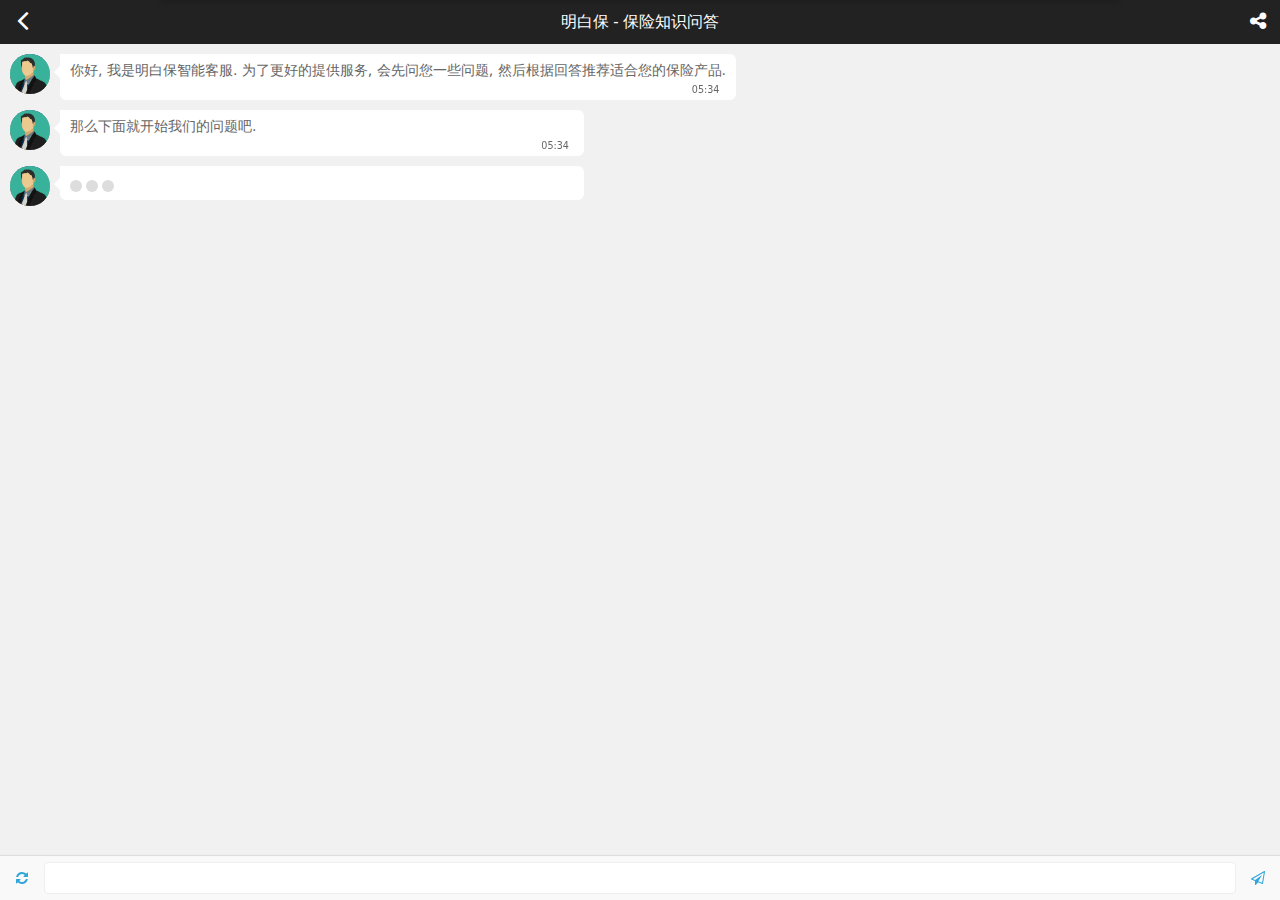
==== index.html @ 45cfc4c9 "init files" ====
<!DOCTYPE html><html lang="en" style="margin:0"><head><meta charset="utf-8"><meta name="viewport" content="width=device-width,initial-scale=1,maximum-scale=1,minimum-scale=1,user-scalable=no,user-scalable=0,shrink-to-fit=no"><meta http-equiv="Content-Type" content="text/html;charset=utf-8"><meta http-equiv="cache-control" content="max-age=0"/><meta http-equiv="cache-control" content="no-cache"/><meta http-equiv="expires" content="0"/><meta http-equiv="expires" content="Tue, 01 Jan 1980 1:00:00 GMT"/><meta http-equiv="pragma" content="no-cache"/><meta name="theme-color" content="#000000"><link rel="manifest" href="/manifest.json"><link rel="shortcut icon" href="/favicon.ico"><title>BUNNY G</title><link href="/static/css/main.f3739292.css" rel="stylesheet"></head><body style="margin:0"><noscript>You need to enable JavaScript to run this app.</noscript><div id="header" style="background-color:#222;height:44px;width:100%;position:relative;color:#fff;text-align:center;font-family:-apple-system,BlinkMacSystemFont,'Segoe UI',Roboto,Oxygen,Ubuntu,Cantarell,'Open Sans','Helvetica Neue',sans-serif;line-height:44px"><i class="bg-back" style="float:left;width:44px;height:44px;line-height:44px;font-size:2em;margin-top:-2px"></i> <span>明白保 - 保险知识问答</span> <i class="bg-share" style="float:right;width:44px;height:44px;line-height:44px;font-size:1.2em"></i></div><div id="bunny-root" style="display:block;position:fixed;width:100vw;height:calc(100vh - 44px);top:44px" data-header-height="44"></div><script type="text/javascript" src="/static/js/main.5d729b09.js"></script></body></html>
---- static/css/main.f3739292.css ----
@font-face{font-family:fontello;src:url(/static/media/fontello.f09d872a.eot);src:url(/static/media/fontello.f09d872a.eot#iefix) format("embedded-opentype"),url(/static/media/fontello.4e235c94.woff2) format("woff2"),url(/static/media/fontello.9796aa40.woff) format("woff"),url(/static/media/fontello.ecfb7694.ttf) format("truetype"),url(/static/media/fontello.1ce46773.svg#fontello) format("svg");font-weight:400;font-style:normal}[class*=" bg-"]:before,[class^=bg-]:before{font-family:fontello;font-style:normal;font-weight:400;speak:none;display:inline-block;text-decoration:inherit;width:1em;margin-right:.2em;text-align:center;font-variant:normal;text-transform:none;line-height:1em;margin-left:.2em;-webkit-font-smoothing:antialiased;-moz-osx-font-smoothing:grayscale}.bg-plus:before{content:"\E800"}.bg-restart:before{content:"\E801"}.bg-warn:before{content:"\E802"}.bg-light:before{content:"\E803"}.bg-magic:before{content:"\F0D0"}.bg-back:before{content:"\F104"}.bg-send:before{content:"\F1D9"}.bg-share:before{content:"\F1E0"}.bunny{width:200vw;font-family:-apple-system,system-ui,BlinkMacSystemFont,Segoe UI,Roboto,Helvetica Neue,Arial,sans-serif;font-size:14px;font-weight:300;color:#666}.bunny,.bunny .bunny-chat{display:block;position:relative;overflow:hidden}.bunny .bunny-chat{width:100vw}.bunny .bunny-chat .bunny-chat-content{height:calc(100% - 44px);overflow-x:hidden;overflow-y:auto;-webkit-overflow-scrolling:touch;-webkit-backface-visibility:hidden;backface-visibility:hidden;-webkit-transform-style:preserve-3d;transform-style:preserve-3d;padding:10px 10px 46px;-webkit-box-sizing:border-box;box-sizing:border-box;background-color:#f1f1f1}.bunny .bunny-chat .bunny-chat-content,.bunny .bunny-chat .bunny-chat-content .bunny-msg{display:block;position:relative;width:100%}.bunny .bunny-chat .bunny-chat-content .bunny-msg:before{content:"";display:table}.bunny .bunny-chat .bunny-chat-content .bunny-msg:after{content:"";display:table;clear:both}.bunny .bunny-chat .bunny-chat-content .bunny-msg:not(:last-child){margin-bottom:10px}.bunny .bunny-chat .bunny-chat-content .bunny-msg .bunny-msg-avatar{display:block;position:relative;float:left;height:40px;width:40px}.bunny .bunny-chat .bunny-chat-content .bunny-msg .bunny-msg-body{display:block;position:relative;max-width:calc(75% - 40px - 10px);min-width:40%;background:#fff;border-radius:6px;min-height:40px;padding:6px 10px 0}.bunny .bunny-chat .bunny-chat-content .bunny-msg .bunny-msg-body .bunny-msg-msg{display:block;position:relative;white-space:normal;overflow-wrap:break-word;line-height:20px}.bunny .bunny-chat .bunny-chat-content .bunny-msg .bunny-msg-body .bunny-msg-timestamp{display:block;position:relative;height:20px;line-height:20px;font-size:12px;text-align:right;-webkit-transform:scale(.8);-ms-transform:scale(.8);transform:scale(.8);margin-right:-10%}.bunny .bunny-chat .bunny-chat-content .bunny-msg.bunny-msg-ai .bunny-msg-avatar{float:left;margin-right:10px;background:url(/static/media/icon_ai.d5b8014a.svg);background-size:40px 40px}.bunny .bunny-chat .bunny-chat-content .bunny-msg.bunny-msg-ai .bunny-msg-body{border-top-left-radius:0;float:left}.bunny .bunny-chat .bunny-chat-content .bunny-msg.bunny-msg-ai .bunny-msg-body:before{content:"";display:block;position:absolute;top:12px;left:-6px;width:0;height:0;border-top:6px solid transparent;border-right:6px solid #fff;border-bottom:6px solid transparent}.bunny .bunny-chat .bunny-chat-content .bunny-msg.bunny-msg-ai .bunny-msg-light{display:block;position:absolute;height:30px;width:30px;top:-12px;right:-12px;text-align:center;line-height:30px;font-size:1.3em;color:rgba(253,147,25,.753)}.bunny .bunny-chat .bunny-chat-content .bunny-msg.bunny-msg-ai.bunny-msg-thinking .bunny-msg-body{min-height:auto;height:28px}.bunny .bunny-chat .bunny-chat-content .bunny-msg.bunny-msg-ai.bunny-msg-thinking .bunny-msg-body .bunny-msg-msg>span{display:block;position:relative}.bunny .bunny-chat .bunny-chat-content .bunny-msg.bunny-msg-ai.bunny-msg-thinking .bunny-msg-body .bunny-msg-msg>span:before{content:"";display:table}.bunny .bunny-chat .bunny-chat-content .bunny-msg.bunny-msg-ai.bunny-msg-thinking .bunny-msg-body .bunny-msg-msg>span:after{content:"";display:table;clear:both}.bunny .bunny-chat .bunny-chat-content .bunny-msg.bunny-msg-ai.bunny-msg-thinking .bunny-msg-body .bunny-msg-msg>span>span{display:block;position:relative;float:left;width:16px;height:28px}.bunny .bunny-chat .bunny-chat-content .bunny-msg.bunny-msg-ai.bunny-msg-thinking .bunny-msg-body .bunny-msg-msg>span>span:before{content:"";display:block;position:absolute;background-color:#ddd;width:12px;height:12px;top:8px;left:0;border-radius:100%;-webkit-animation:bunny-thinking .6s ease-in-out infinite;animation:bunny-thinking .6s ease-in-out infinite}.bunny .bunny-chat .bunny-chat-content .bunny-msg.bunny-msg-ai.bunny-msg-thinking .bunny-msg-body .bunny-msg-msg>span>span:nth-child(2):before{-webkit-animation-delay:.1s;animation-delay:.1s}.bunny .bunny-chat .bunny-chat-content .bunny-msg.bunny-msg-ai.bunny-msg-thinking .bunny-msg-body .bunny-msg-msg>span>span:nth-child(3):before{-webkit-animation-delay:.2s;animation-delay:.2s}.bunny .bunny-chat .bunny-chat-content .bunny-msg.bunny-msg-ai.bunny-msg-thinking .bunny-msg-body .bunny-msg-timestamp{display:none}.bunny .bunny-chat .bunny-chat-content .bunny-msg.bunny-msg-client .bunny-msg-avatar{float:right;margin-left:10px;background:url(/static/media/user.2f36e61a.svg);background-size:40px 40px}.bunny .bunny-chat .bunny-chat-content .bunny-msg.bunny-msg-client .bunny-msg-body{border-top-right-radius:0;float:right;color:#fff;background-color:#30a5da}.bunny .bunny-chat .bunny-chat-content .bunny-msg.bunny-msg-client .bunny-msg-body:before{content:"";display:block;position:absolute;top:12px;right:-6px;width:0;height:0;border-top:6px solid transparent;border-left:6px solid #30a5da;border-bottom:6px solid transparent}.bunny .bunny-chat .bunny-chat-options{display:block;position:absolute;height:36px;width:100%;top:calc(100% - 80px);background-color:#f9f9f9;border-bottom:1px solid #eee;border-top:1px solid #eee;-webkit-box-sizing:border-box;box-sizing:border-box;overflow-x:hidden}.bunny .bunny-chat .bunny-chat-options div{height:36px;min-width:100vw;padding:5px 10px;white-space:nowrap}.bunny .bunny-chat .bunny-chat-options div,.bunny .bunny-chat .bunny-chat-options span{display:inline-block;position:relative;-webkit-box-sizing:border-box;box-sizing:border-box}.bunny .bunny-chat .bunny-chat-options span{height:24px;line-height:22px;border:1px solid #30a5da;color:#30a5da;border-radius:14px;padding:0 16px;font-size:12px}.bunny .bunny-chat .bunny-chat-options span:not(:last-child){margin-right:8px}.bunny .bunny-chat .bunny-chat-options~.bunny-chat-button-bar{-webkit-box-shadow:none;box-shadow:none}.bunny .bunny-chat .bunny-chat-button-bar{display:block;position:absolute;height:44px;width:100%;bottom:0;background-color:#f9f9f9;-webkit-box-shadow:0 -1px 1px rgba(0,0,0,.08);box-shadow:0 -1px 1px rgba(0,0,0,.08)}.bunny .bunny-chat .bunny-chat-button-bar .bunny-chat-button{display:block;position:relative;width:44px;height:44px;line-height:44px;text-align:center;float:left;color:#30a5da}.bunny .bunny-chat .bunny-chat-button-bar .bunny-chat-text{display:block;position:relative;margin:6px 0;padding:6px 10px;height:32px;line-height:20px;border:1px solid #eee;border-radius:4px;float:left;width:calc(100% - 44px * 2);outline:none;-webkit-box-sizing:border-box;box-sizing:border-box;-webkit-appearance:none;-moz-appearance:none;appearance:none;font-family:-apple-system,system-ui,BlinkMacSystemFont,Segoe UI,Roboto,Helvetica Neue,Arial,sans-serif;font-size:14px;font-weight:300;color:#666}.bunny .bunny-chat .bunny-chat-button-bar.bunny-chat-has-result .bunny-chat-text{width:calc(100% - 44px * 3);-webkit-transition:width .2s ease-in-out;-o-transition:width .2s ease-in-out;transition:width .2s ease-in-out}.bunny .bunny-chat .bunny-chat-restart .bunny-restart-backdrop{display:block;position:fixed;height:0;width:100vw;top:0;left:0;background:rgba(0,0,0,.13);z-index:10000;-webkit-transition:height .2s linear;-o-transition:height .2s linear;transition:height .2s linear}.bunny .bunny-chat .bunny-chat-restart .bunny-restart-alert{display:block;position:fixed;width:75vw;left:12.5vw;bottom:100vh;background:#fff;z-index:10001;-webkit-box-sizing:border-box;box-sizing:border-box;border-radius:4px;-webkit-box-shadow:0 2px 4px rgba(0,0,0,.13);box-shadow:0 2px 4px rgba(0,0,0,.13);-webkit-transition:bottom .2s ease-in;-o-transition:bottom .2s ease-in;transition:bottom .2s ease-in}.bunny .bunny-chat .bunny-chat-restart .bunny-restart-alert .bunny-restart-message{display:block;position:relative;height:88px;padding:10px;-webkit-box-sizing:border-box;box-sizing:border-box}.bunny .bunny-chat .bunny-chat-restart .bunny-restart-alert .bunny-restart-buttons{display:block;position:relative;height:32px;-webkit-box-sizing:border-box;box-sizing:border-box;border-top:1px solid #eee}.bunny .bunny-chat .bunny-chat-restart .bunny-restart-alert .bunny-restart-buttons span{display:block;position:relative;float:left;width:50%;text-align:center;line-height:32px;-webkit-box-sizing:border-box;box-sizing:border-box}.bunny .bunny-chat .bunny-chat-restart .bunny-restart-alert .bunny-restart-buttons span:first-child{border-right:1px solid #eee}.bunny .bunny-chat .bunny-chat-restart.bunny-restart-show .bunny-restart-backdrop{height:100vh}.bunny .bunny-chat .bunny-chat-restart.bunny-restart-show .bunny-restart-alert{bottom:calc(50vh - 60px)}.bunny .bunny-chat .bunny-chat-restart.bunny-restart-show.bunny-restart-hiding .bunny-restart-alert{-webkit-animation:shake .4s cubic-bezier(.36,.07,.19,.97) both;animation:shake .4s cubic-bezier(.36,.07,.19,.97) both;-webkit-transform:rotate(0deg);-ms-transform:rotate(0deg);transform:rotate(0deg);-webkit-backface-visibility:hidden;backface-visibility:hidden;-webkit-perspective:1000px;perspective:1000px}.bunny .bunny-results{display:block;position:absolute;width:100vw;left:100vw;top:0;background-color:#fff;z-index:1;-webkit-transition:left .4s ease-in-out;-o-transition:left .4s ease-in-out;transition:left .4s ease-in-out}.bunny .bunny-results .bunny-results-close{display:block;position:absolute;z-index:5000;top:25px;right:50px}.bunny .bunny-results .bunny-results-close:before{content:"";display:block;position:absolute;-webkit-transform:rotate(45deg);-ms-transform:rotate(45deg);transform:rotate(45deg);border-top:2px solid rgba(226,68,107,.623);width:44px}.bunny .bunny-results .bunny-results-close:after{content:"";display:block;position:absolute;-webkit-transform:rotate(315deg);-ms-transform:rotate(315deg);transform:rotate(315deg);border-top:2px solid rgba(226,68,107,.623);width:44px}.bunny .bunny-results .bunny-results-demo{text-align:center}.bunny .bunny-results .bunny-results-demo span{font-size:40px;font-weight:400;-webkit-writing-mode:tb;-ms-writing-mode:tb;writing-mode:tb;height:100vh;color:rgba(226,68,107,.623)}.bunny .bunny-results.bunny-results-show{left:0}@-webkit-keyframes bunny-thinking{0%{-webkit-transform:translateY(0);transform:translateY(0)}25%{-webkit-transform:translateY(-1px);transform:translateY(-1px)}75%{-webkit-transform:translateY(1px);transform:translateY(1px)}to{-webkit-transform:translateY(0);transform:translateY(0)}}@keyframes bunny-thinking{0%{-webkit-transform:translateY(0);transform:translateY(0)}25%{-webkit-transform:translateY(-1px);transform:translateY(-1px)}75%{-webkit-transform:translateY(1px);transform:translateY(1px)}to{-webkit-transform:translateY(0);transform:translateY(0)}}@-webkit-keyframes shake{10%,90%{-webkit-transform:rotate(1deg);transform:rotate(1deg)}20%,80%{-webkit-transform:rotate(-1deg);transform:rotate(-1deg)}30%,50%,70%{-webkit-transform:rotate(2deg);transform:rotate(2deg)}40%,60%{-webkit-transform:rotate(-2deg);transform:rotate(-2deg)}}@keyframes shake{10%,90%{-webkit-transform:rotate(1deg);transform:rotate(1deg)}20%,80%{-webkit-transform:rotate(-1deg);transform:rotate(-1deg)}30%,50%,70%{-webkit-transform:rotate(2deg);transform:rotate(2deg)}40%,60%{-webkit-transform:rotate(-2deg);transform:rotate(-2deg)}}
/*# sourceMappingURL=main.f3739292.css.map*/
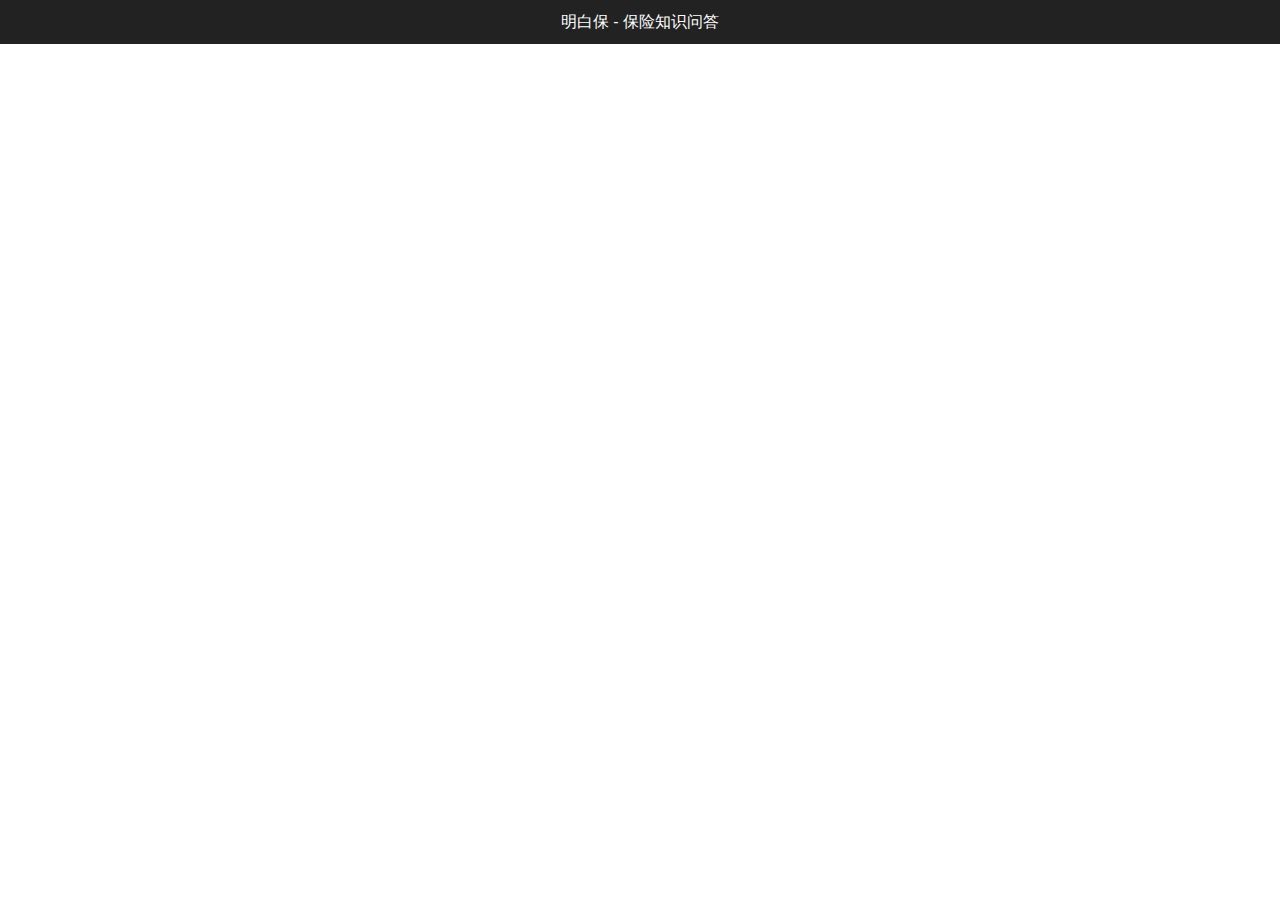
==== commit 76f2db39: "init files" ====
--- a/index.html
+++ b/index.html
@@ -1 +1 @@
-<!DOCTYPE html><html lang="en" style="margin:0"><head><meta charset="utf-8"><meta name="viewport" content="width=device-width,initial-scale=1,maximum-scale=1,minimum-scale=1,user-scalable=no,user-scalable=0,shrink-to-fit=no"><meta http-equiv="Content-Type" content="text/html;charset=utf-8"><meta http-equiv="cache-control" content="max-age=0"/><meta http-equiv="cache-control" content="no-cache"/><meta http-equiv="expires" content="0"/><meta http-equiv="expires" content="Tue, 01 Jan 1980 1:00:00 GMT"/><meta http-equiv="pragma" content="no-cache"/><meta name="theme-color" content="#000000"><link rel="manifest" href="/manifest.json"><link rel="shortcut icon" href="/favicon.ico"><title>BUNNY G</title><link href="/static/css/main.f3739292.css" rel="stylesheet"></head><body style="margin:0"><noscript>You need to enable JavaScript to run this app.</noscript><div id="header" style="background-color:#222;height:44px;width:100%;position:relative;color:#fff;text-align:center;font-family:-apple-system,BlinkMacSystemFont,'Segoe UI',Roboto,Oxygen,Ubuntu,Cantarell,'Open Sans','Helvetica Neue',sans-serif;line-height:44px"><i class="bg-back" style="float:left;width:44px;height:44px;line-height:44px;font-size:2em;margin-top:-2px"></i> <span>明白保 - 保险知识问答</span> <i class="bg-share" style="float:right;width:44px;height:44px;line-height:44px;font-size:1.2em"></i></div><div id="bunny-root" style="display:block;position:fixed;width:100vw;height:calc(100vh - 44px);top:44px" data-header-height="44"></div><script type="text/javascript" src="/static/js/main.5d729b09.js"></script></body></html>+<!DOCTYPE html><html lang="en" style="margin:0"><head><meta charset="utf-8"><meta name="viewport" content="width=device-width,initial-scale=1,maximum-scale=1,minimum-scale=1,user-scalable=no,user-scalable=0,shrink-to-fit=no"><meta http-equiv="Content-Type" content="text/html;charset=utf-8"><meta http-equiv="cache-control" content="max-age=0"/><meta http-equiv="cache-control" content="no-cache"/><meta http-equiv="expires" content="0"/><meta http-equiv="expires" content="Tue, 01 Jan 1980 1:00:00 GMT"/><meta http-equiv="pragma" content="no-cache"/><meta name="theme-color" content="#000000"><link rel="manifest" href="/bunny-front-demo/manifest.json"><link rel="shortcut icon" href="/bunny-front-demo/favicon.ico"><title>BUNNY G</title><link href="/bunny-front-demo/static/css/main.e006c847.css" rel="stylesheet"></head><body style="margin:0"><noscript>You need to enable JavaScript to run this app.</noscript><div id="header" style="background-color:#222;height:44px;width:100%;position:relative;color:#fff;text-align:center;font-family:-apple-system,BlinkMacSystemFont,'Segoe UI',Roboto,Oxygen,Ubuntu,Cantarell,'Open Sans','Helvetica Neue',sans-serif;line-height:44px"><i class="bg-back" style="float:left;width:44px;height:44px;line-height:44px;font-size:2em;margin-top:-2px"></i> <span>明白保 - 保险知识问答</span> <i class="bg-share" style="float:right;width:44px;height:44px;line-height:44px;font-size:1.2em"></i></div><div id="bunny-root" style="display:block;position:fixed;width:100vw;height:calc(100vh - 44px);top:44px" data-header-height="44"></div><script type="text/javascript" src="/bunny-front-demo/static/js/main.2f8b219f.js"></script></body></html>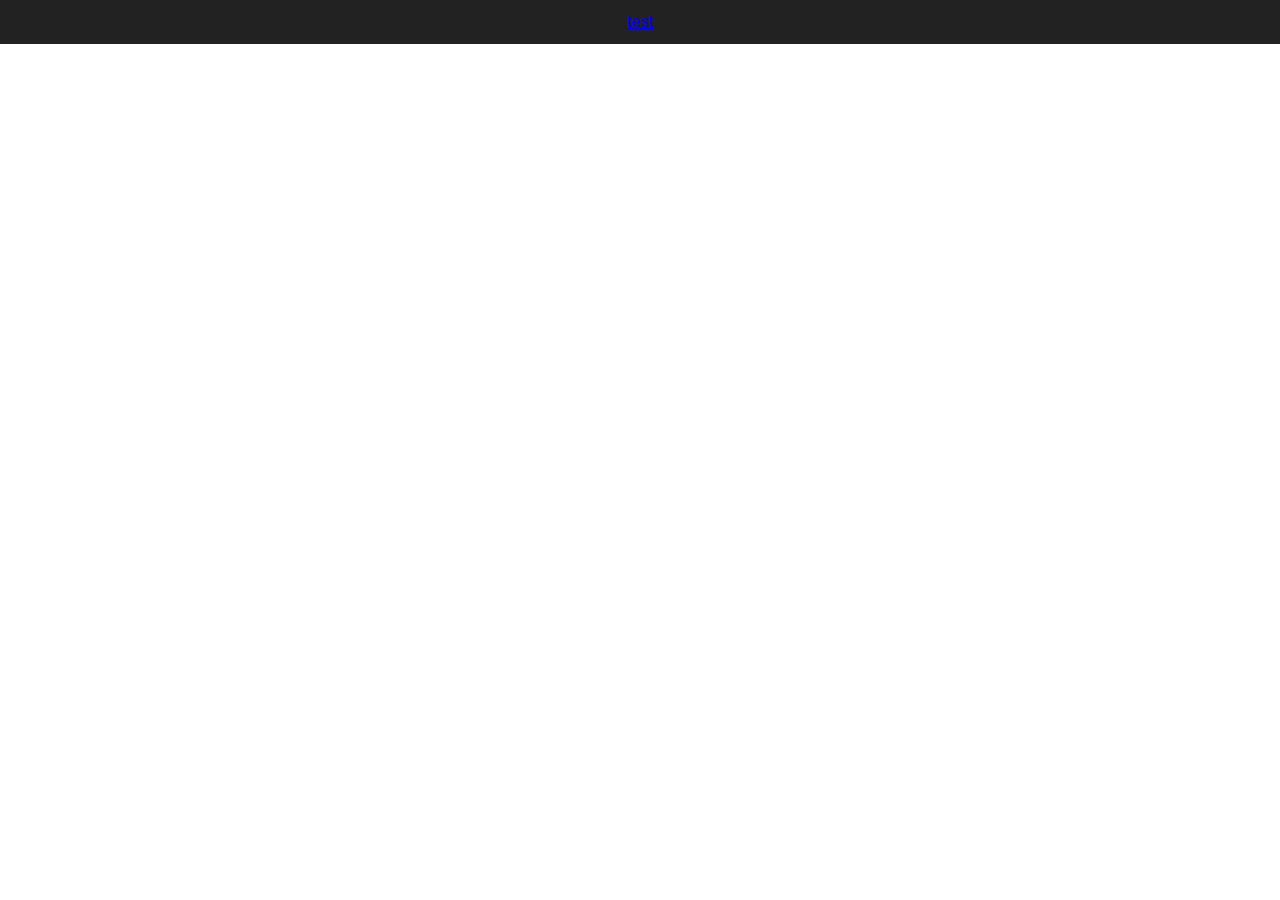
==== commit 9fc10b92: "Update index.html" ====
--- a/index.html
+++ b/index.html
@@ -1 +1,2 @@
-<!DOCTYPE html><html lang="en" style="margin:0"><head><meta charset="utf-8"><meta name="viewport" content="width=device-width,initial-scale=1,maximum-scale=1,minimum-scale=1,user-scalable=no,user-scalable=0,shrink-to-fit=no"><meta http-equiv="Content-Type" content="text/html;charset=utf-8"><meta http-equiv="cache-control" content="max-age=0"/><meta http-equiv="cache-control" content="no-cache"/><meta http-equiv="expires" content="0"/><meta http-equiv="expires" content="Tue, 01 Jan 1980 1:00:00 GMT"/><meta http-equiv="pragma" content="no-cache"/><meta name="theme-color" content="#000000"><link rel="manifest" href="/bunny-front-demo/manifest.json"><link rel="shortcut icon" href="/bunny-front-demo/favicon.ico"><title>BUNNY G</title><link href="/bunny-front-demo/static/css/main.e006c847.css" rel="stylesheet"></head><body style="margin:0"><noscript>You need to enable JavaScript to run this app.</noscript><div id="header" style="background-color:#222;height:44px;width:100%;position:relative;color:#fff;text-align:center;font-family:-apple-system,BlinkMacSystemFont,'Segoe UI',Roboto,Oxygen,Ubuntu,Cantarell,'Open Sans','Helvetica Neue',sans-serif;line-height:44px"><i class="bg-back" style="float:left;width:44px;height:44px;line-height:44px;font-size:2em;margin-top:-2px"></i> <span>明白保 - 保险知识问答</span> <i class="bg-share" style="float:right;width:44px;height:44px;line-height:44px;font-size:1.2em"></i></div><div id="bunny-root" style="display:block;position:fixed;width:100vw;height:calc(100vh - 44px);top:44px" data-header-height="44"></div><script type="text/javascript" src="/bunny-front-demo/static/js/main.2f8b219f.js"></script></body></html>+<!DOCTYPE html><html lang="en" style="margin:0"><head><meta charset="utf-8"><meta name="viewport" content="width=device-width,initial-scale=1,maximum-scale=1,minimum-scale=1,user-scalable=no,user-scalable=0,shrink-to-fit=no"><meta http-equiv="Content-Type" content="text/html;charset=utf-8"><meta http-equiv="cache-control" content="max-age=0"/><meta http-equiv="cache-control" content="no-cache"/><meta http-equiv="expires" content="0"/><meta http-equiv="expires" content="Tue, 01 Jan 1980 1:00:00 GMT"/><meta http-equiv="pragma" content="no-cache"/><meta name="theme-color" content="#000000"><link rel="manifest" href="/bunny-front-demo/manifest.json"><link rel="shortcut icon" href="/bunny-front-demo/favicon.ico"><title>BUNNY G</title><link href="/bunny-front-demo/static/css/main.e006c847.css" rel="stylesheet"></head><body style="margin:0;height:100vh"><noscript>You need to enable JavaScript to run this app.</noscript><div id="header" style="background-color:#222;height:44px;width:100%;position:relative;color:#fff;text-align:center;font-family:-apple-system,BlinkMacSystemFont,'Segoe UI',Roboto,Oxygen,Ubuntu,Cantarell,'Open Sans','Helvetica Neue',sans-serif;line-height:44px"><i class="bg-back" style="float:left;width:44px;height:44px;line-height:44px;font-size:2em;margin-top:-2px"></i> <span><a href="ibooks://csms-dev.ebaocloud.com.cn/productui/HKDBDQ/HKDBDQ_CLAUSE.pdf">test
+</a></span> <i class="bg-share" style="float:right;width:44px;height:44px;line-height:44px;font-size:1.2em"></i></div><div id="bunny-root" style="display:block;position:fixed;width:100vw;height:calc(100vh - 44px);top:44px" data-header-height="44"></div><script type="text/javascript" src="/bunny-front-demo/static/js/main.2f8b219f.js"></script></body></html>
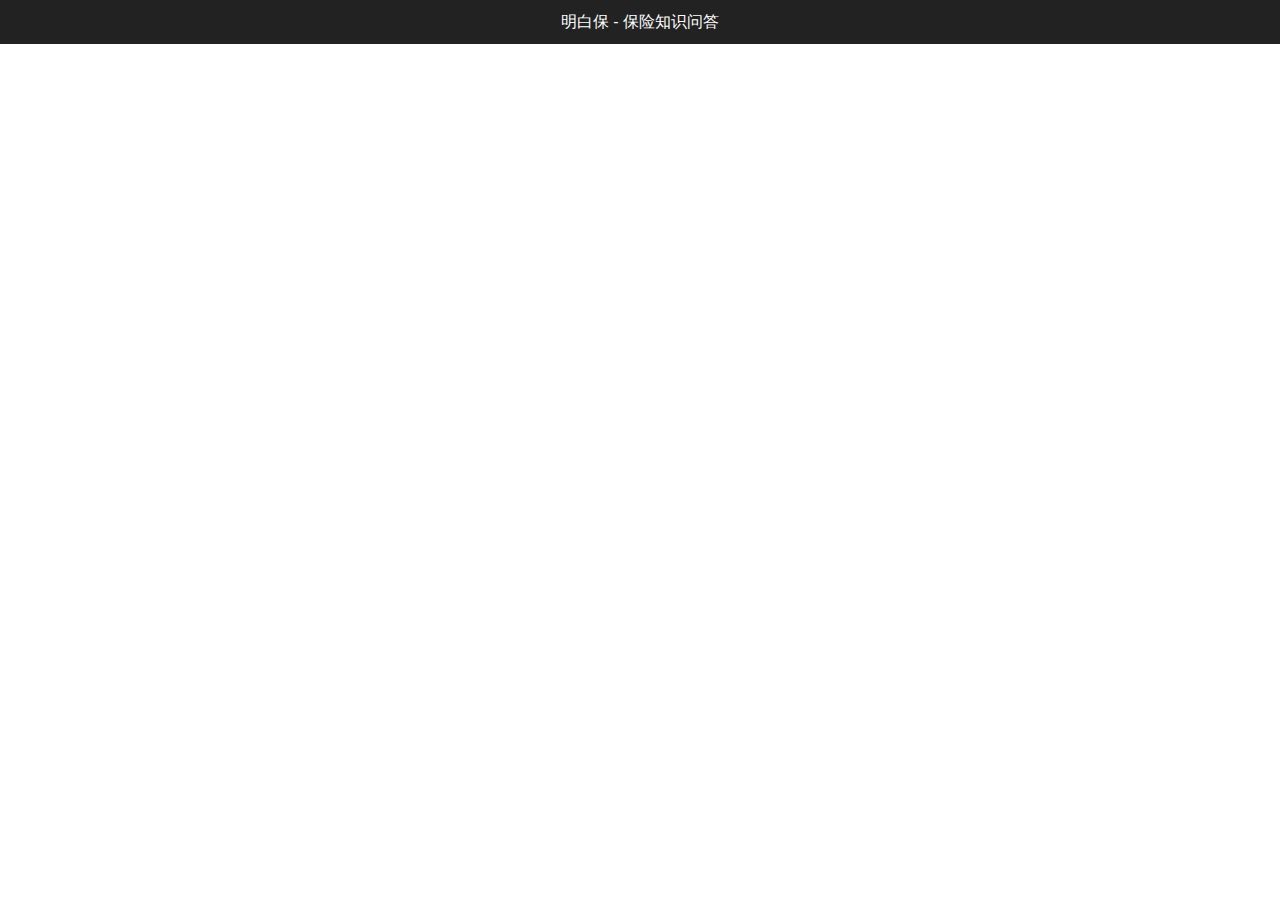
==== commit 3a14eaf7: "Update index.html" ====
--- a/index.html
+++ b/index.html
@@ -1,2 +1,31 @@
-<!DOCTYPE html><html lang="en" style="margin:0"><head><meta charset="utf-8"><meta name="viewport" content="width=device-width,initial-scale=1,maximum-scale=1,minimum-scale=1,user-scalable=no,user-scalable=0,shrink-to-fit=no"><meta http-equiv="Content-Type" content="text/html;charset=utf-8"><meta http-equiv="cache-control" content="max-age=0"/><meta http-equiv="cache-control" content="no-cache"/><meta http-equiv="expires" content="0"/><meta http-equiv="expires" content="Tue, 01 Jan 1980 1:00:00 GMT"/><meta http-equiv="pragma" content="no-cache"/><meta name="theme-color" content="#000000"><link rel="manifest" href="/bunny-front-demo/manifest.json"><link rel="shortcut icon" href="/bunny-front-demo/favicon.ico"><title>BUNNY G</title><link href="/bunny-front-demo/static/css/main.e006c847.css" rel="stylesheet"></head><body style="margin:0;height:100vh"><noscript>You need to enable JavaScript to run this app.</noscript><div id="header" style="background-color:#222;height:44px;width:100%;position:relative;color:#fff;text-align:center;font-family:-apple-system,BlinkMacSystemFont,'Segoe UI',Roboto,Oxygen,Ubuntu,Cantarell,'Open Sans','Helvetica Neue',sans-serif;line-height:44px"><i class="bg-back" style="float:left;width:44px;height:44px;line-height:44px;font-size:2em;margin-top:-2px"></i> <span><a href="ibooks://csms-dev.ebaocloud.com.cn/productui/HKDBDQ/HKDBDQ_CLAUSE.pdf">test
-</a></span> <i class="bg-share" style="float:right;width:44px;height:44px;line-height:44px;font-size:1.2em"></i></div><div id="bunny-root" style="display:block;position:fixed;width:100vw;height:calc(100vh - 44px);top:44px" data-header-height="44"></div><script type="text/javascript" src="/bunny-front-demo/static/js/main.2f8b219f.js"></script></body></html>
+<!DOCTYPE html>
+<html lang="en" style="margin:0">
+
+<head>
+	<meta charset="utf-8">
+	<meta name="viewport" content="width=device-width,initial-scale=1,maximum-scale=1,minimum-scale=1,user-scalable=no,user-scalable=0,shrink-to-fit=no">
+	<meta http-equiv="Content-Type" content="text/html;charset=utf-8">
+	<meta http-equiv="cache-control" content="max-age=0" />
+	<meta http-equiv="cache-control" content="no-cache" />
+	<meta http-equiv="expires" content="0" />
+	<meta http-equiv="expires" content="Tue, 01 Jan 1980 1:00:00 GMT" />
+	<meta http-equiv="pragma" content="no-cache" />
+	<meta name="theme-color" content="#000000">
+	<link rel="manifest" href="/bunny-front-demo/manifest.json">
+	<link rel="shortcut icon" href="/bunny-front-demo/favicon.ico">
+	<title>BUNNY G</title>
+	<link href="/bunny-front-demo/static/css/main.e006c847.css" rel="stylesheet">
+</head>
+
+<body style="margin:0;height:100vh"><noscript>You need to enable JavaScript to run this app.</noscript>
+	<div id="header" style="background-color:#222;height:44px;width:100%;position:relative;color:#fff;text-align:center;font-family:-apple-system,BlinkMacSystemFont,'Segoe UI',Roboto,Oxygen,Ubuntu,Cantarell,'Open Sans','Helvetica Neue',sans-serif;line-height:44px">
+		<i class="bg-back" style="float:left;width:44px;height:44px;line-height:44px;font-size:2em;margin-top:-2px"></i>
+		<span>明白保 - 保险知识问答</span>
+		<i class="bg-share" style="float:right;width:44px;height:44px;line-height:44px;font-size:1.2em"></i>
+	</div>
+	<div id="bunny-root" style="display:block;position:fixed;width:100vw;height:calc(100vh - 44px);top:44px" data-header-height="44">
+	</div>
+	<script type="text/javascript" src="/bunny-front-demo/static/js/main.2f8b219f.js"></script>
+</body>
+
+</html>
